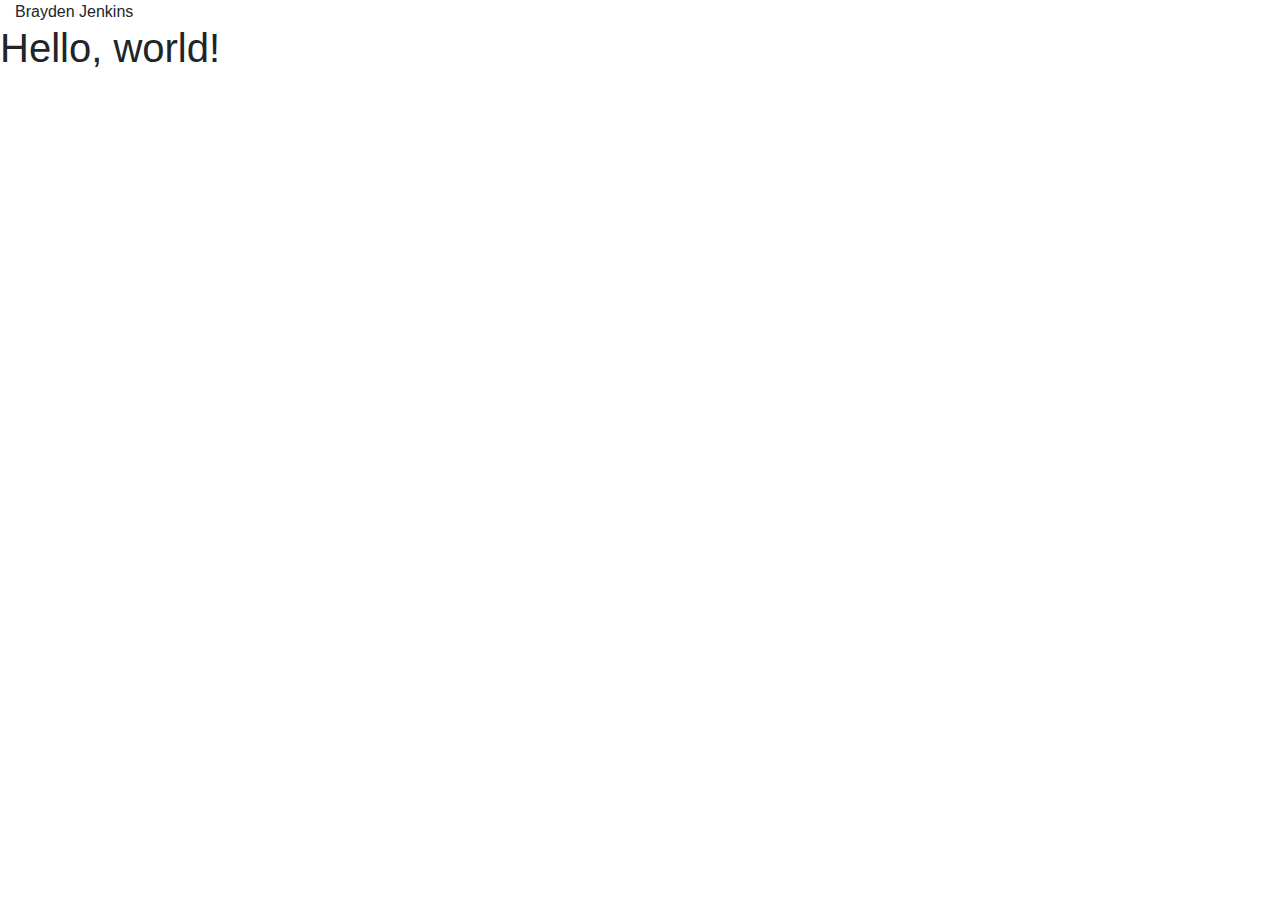
==== index.html @ e6d949d1 "Update index.html" ====
<!doctype html>
<html lang="en">
  <head>
    <!-- Required meta tags -->
    <meta charset="utf-8">
    <meta name="viewport" content="width=device-width, initial-scale=1, shrink-to-fit=no">

    <!-- Bootstrap CSS -->
    <link rel="stylesheet" href="https://stackpath.bootstrapcdn.com/bootstrap/4.3.1/css/bootstrap.min.css" integrity="sha384-ggOyR0iXCbMQv3Xipma34MD+dH/1fQ784/j6cY/iJTQUOhcWr7x9JvoRxT2MZw1T" crossorigin="anonymous">

    <title>Hello, world!</title>
  </head>
  <body>
    <div class="container-fluid">
      Brayden Jenkins
    </div>
    <h1>Hello, world!</h1>

    <!-- Optional JavaScript -->
    <!-- jQuery first, then Popper.js, then Bootstrap JS -->
    <script src="https://code.jquery.com/jquery-3.3.1.slim.min.js" integrity="sha384-q8i/X+965DzO0rT7abK41JStQIAqVgRVzpbzo5smXKp4YfRvH+8abtTE1Pi6jizo" crossorigin="anonymous"></script>
    <script src="https://cdnjs.cloudflare.com/ajax/libs/popper.js/1.14.7/umd/popper.min.js" integrity="sha384-UO2eT0CpHqdSJQ6hJty5KVphtPhzWj9WO1clHTMGa3JDZwrnQq4sF86dIHNDz0W1" crossorigin="anonymous"></script>
    <script src="https://stackpath.bootstrapcdn.com/bootstrap/4.3.1/js/bootstrap.min.js" integrity="sha384-JjSmVgyd0p3pXB1rRibZUAYoIIy6OrQ6VrjIEaFf/nJGzIxFDsf4x0xIM+B07jRM" crossorigin="anonymous"></script>
  </body>
</html>
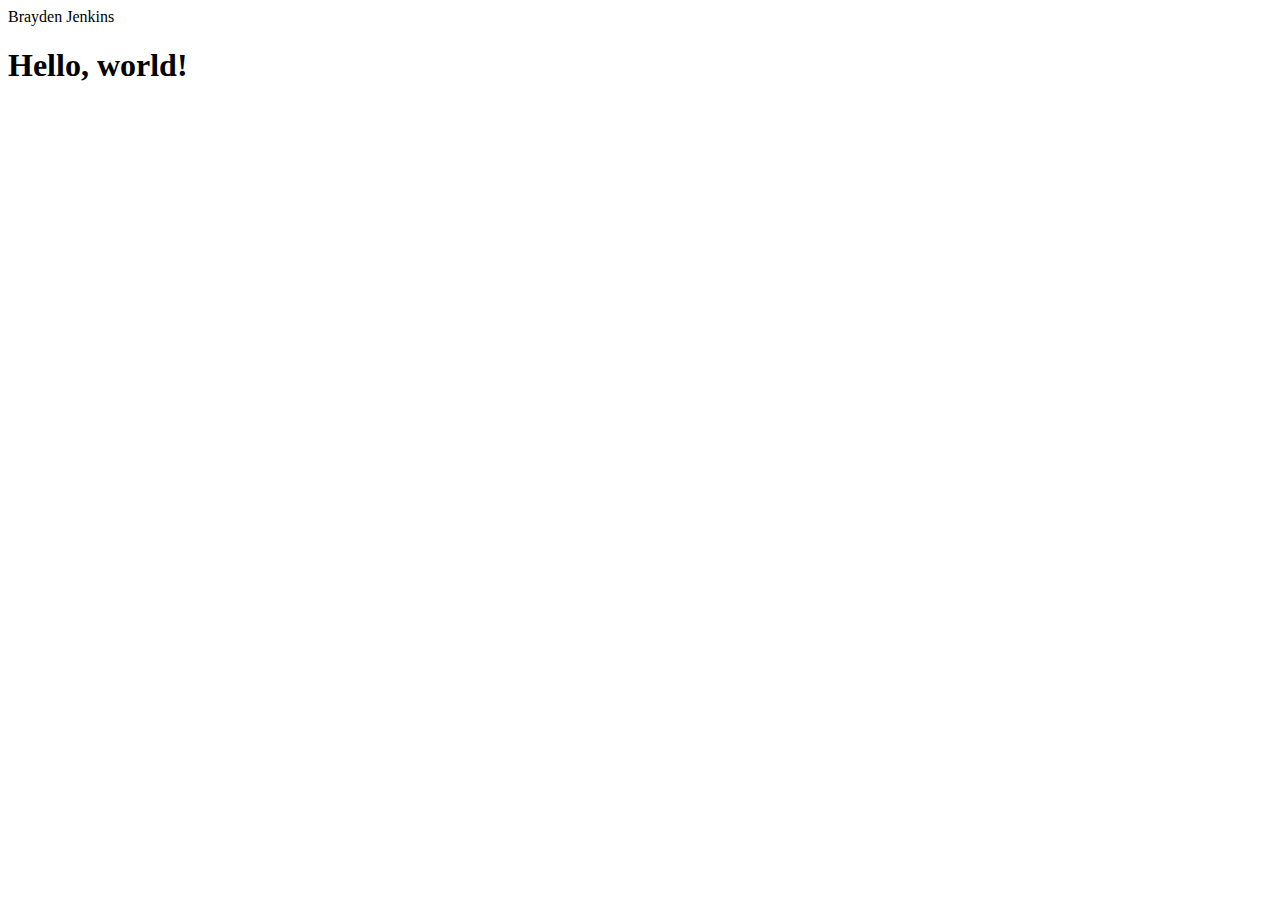
==== commit 741e424c: "Removed Bootstrap" ====
--- a/index.html
+++ b/index.html
@@ -5,21 +5,14 @@
     <meta charset="utf-8">
     <meta name="viewport" content="width=device-width, initial-scale=1, shrink-to-fit=no">
 
-    <!-- Bootstrap CSS -->
-    <link rel="stylesheet" href="https://stackpath.bootstrapcdn.com/bootstrap/4.3.1/css/bootstrap.min.css" integrity="sha384-ggOyR0iXCbMQv3Xipma34MD+dH/1fQ784/j6cY/iJTQUOhcWr7x9JvoRxT2MZw1T" crossorigin="anonymous">
-
-    <title>Hello, world!</title>
+    <title>Brayden Jenkins</title>
   </head>
   <body>
-    <div class="container-fluid">
+    
+    <div>
       Brayden Jenkins
     </div>
     <h1>Hello, world!</h1>
 
-    <!-- Optional JavaScript -->
-    <!-- jQuery first, then Popper.js, then Bootstrap JS -->
-    <script src="https://code.jquery.com/jquery-3.3.1.slim.min.js" integrity="sha384-q8i/X+965DzO0rT7abK41JStQIAqVgRVzpbzo5smXKp4YfRvH+8abtTE1Pi6jizo" crossorigin="anonymous"></script>
-    <script src="https://cdnjs.cloudflare.com/ajax/libs/popper.js/1.14.7/umd/popper.min.js" integrity="sha384-UO2eT0CpHqdSJQ6hJty5KVphtPhzWj9WO1clHTMGa3JDZwrnQq4sF86dIHNDz0W1" crossorigin="anonymous"></script>
-    <script src="https://stackpath.bootstrapcdn.com/bootstrap/4.3.1/js/bootstrap.min.js" integrity="sha384-JjSmVgyd0p3pXB1rRibZUAYoIIy6OrQ6VrjIEaFf/nJGzIxFDsf4x0xIM+B07jRM" crossorigin="anonymous"></script>
   </body>
 </html>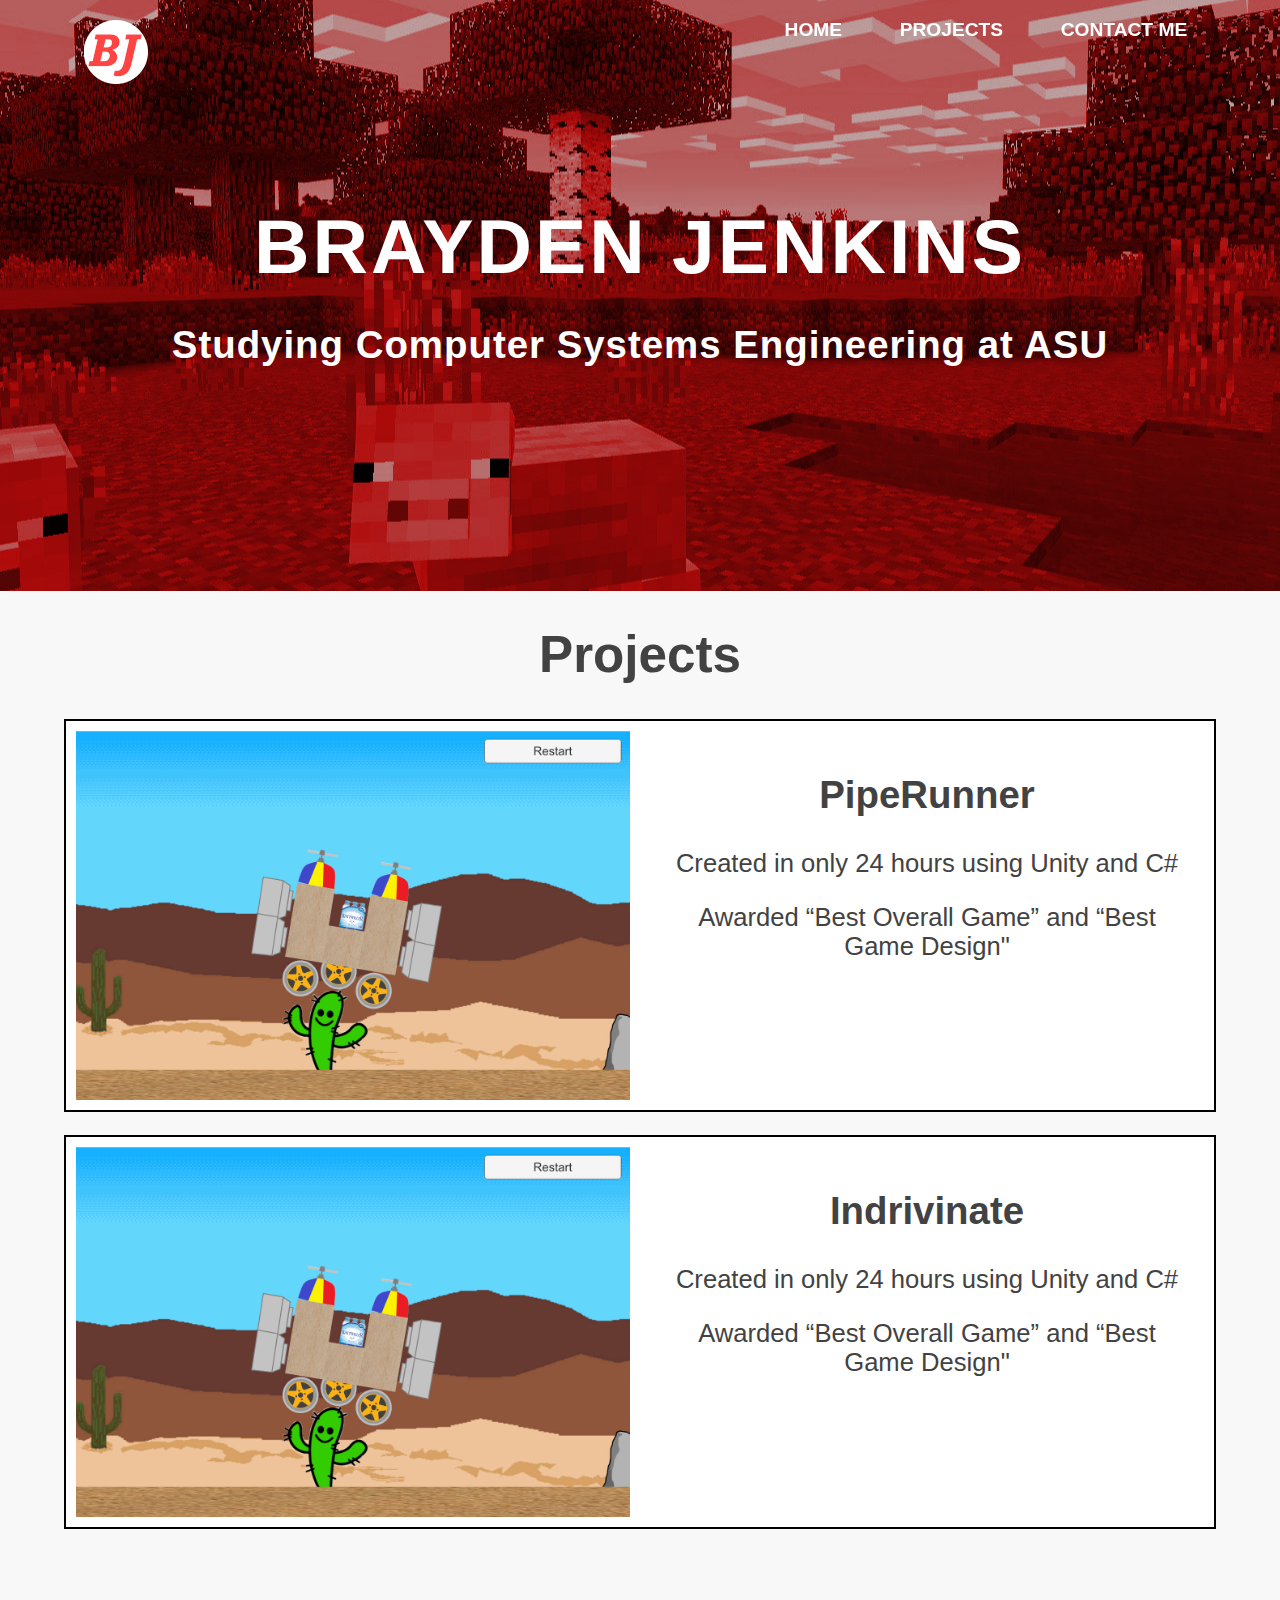
==== commit 87a5b9ce: "Projects Started" ====
--- a/index.html
+++ b/index.html
@@ -4,15 +4,43 @@
     <!-- Required meta tags -->
     <meta charset="utf-8">
     <meta name="viewport" content="width=device-width, initial-scale=1, shrink-to-fit=no">
-
+    <link rel="stylesheet" type="text/css" href="styles.css">
     <title>Brayden Jenkins</title>
   </head>
   <body>
-    
-    <div>
-      Brayden Jenkins
+    <header>
+      <div class="page-wrap">
+        <a id="logo" href="/index.html"></a>
+        <ul>
+          <li><a class="tab" href="/index.html">Home</a></li>
+          <li><a class="tab" href="/index.html#Projects">Projects</a></li>
+          <li><a class="tab" href="">Contact Me</a></li>
+        </ul>
+      </div>
+    </header>
+    <div id="me">
+    <h1 id="name" class="center">BRAYDEN JENKINS</h1>
+    <h2 id="description" class="center">Studying Computer Systems Engineering at ASU</h2>
     </div>
-    <h1>Hello, world!</h1>
-
+    <div id="portfolio" class="page-wrap center">
+      <a name="Projects"></a>
+      <h1 class="title">Projects</h1>
+      <div id="piperunner" class="project">
+        <img class="projectimg" src="/images/indrivinate.jpg">
+        <div class="projectdescription">
+            <h2 class="projecttitle">PipeRunner</h2>
+            <p>Created in only 24 hours using Unity and C#</p>
+            <p>Awarded “Best Overall Game” and “Best Game Design"</p>
+        </div>
+      </div>
+      <div id="indrivinate" class="project">
+          <img class="projectimg" src="/images/indrivinate.jpg">
+          <div class="projectdescription">
+              <h2 class="projecttitle">Indrivinate</h2>
+              <p>Created in only 24 hours using Unity and C#</p>
+              <p>Awarded “Best Overall Game” and “Best Game Design"</p>
+          </div>
+        </div>
+    </div>
   </body>
 </html>--- a/styles.css
+++ b/styles.css
@@ -0,0 +1,123 @@
+* {
+    font-family: Helvetica, "Segoe UI", Tahoma, Geneva, Verdana, sans-serif;
+}
+body{
+    min-height: 1600px;
+    margin: 0;
+    background: #f8f8f8;
+}
+.profilepic {
+    display: block;
+    margin-left: auto;
+    margin-right: auto;
+    width: 20%;
+    border-radius: 50%;
+    border: 3px solid black;
+}
+.center {
+    text-align: center;
+}
+#logo {
+    background-image: url("/images/logo.png");
+    width: 64px;
+    height: 64px;
+    margin: 20px;
+    color: black;
+    float: left;
+    -webkit-transition: all 0.2s ease-in-out;
+    -moz-transition: all 0.2s ease-in-out;
+    -o-transition: all 0.2s ease-in-out;
+    transition: all 0.2s ease-in-out;
+}
+#logo:hover {
+    -webkit-transform: scale(1.08) rotate(-15deg) translate(0, 0) skew(0deg, 0deg);
+    -moz-transform: scale(1.08) rotate(-15deg) translate(0, 0) skew(0deg, 0deg);
+    -o-transform: scale(1.08) rotate(-15deg) translate(0, 0) skew(0deg, 0deg);
+    transform: scale(1.08) rotate(-15deg) translate(0, 0) skew(0deg, 0deg); }
+#me {
+    background: url("/images/background.jpg");
+    background-repeat: no-repeat;
+    background-position: 50% 50%;
+    display: block;
+    padding: 12em 0;
+    margin: 0;
+    clear: both;
+    color: white;
+}
+#name {
+    letter-spacing: 3px;
+    margin: 10px;
+    font-size: 6vw;
+
+}
+#description{
+    font-size: 3vw;
+    letter-spacing: 1px;
+}
+ul {
+    list-style-type: none;
+    margin: 0;
+    padding: 0;
+    overflow: hidden;
+    float: right;
+}
+li{
+    float: left;
+}
+header {
+    top: 0;
+    position: fixed;
+    width: 100%;
+}
+.tab {
+    display: block;
+    padding: 0.5em 1.5em 0.5em 1.5em;
+    margin-top: 0.5em;
+    font-size: 1.5vw;
+    font-weight: bold;
+    text-transform: uppercase;
+    text-decoration: none;
+    color: white;
+    
+}
+.tab:hover {
+    border-bottom: 4px solid white;
+    -webkit-transition: all 0.2s ease-in-out;
+    -moz-transition: all 0.2s ease-in-out;
+    -o-transition: all 0.2s ease-in-out;
+    transition: all 0.2s ease-in-out;
+}
+.page-wrap {
+    width: 90%;
+    margin: 0 auto;
+}
+.title {
+    font-size: 4vw;
+    color: #424242;
+    margin: 3%;
+}
+.project {
+    overflow:hidden;
+    border: 2px solid black;
+    background-color: white;
+    color:#424242;
+    margin-bottom: 2%;
+}
+.projectimg {
+    width: calc(50% - 20px);
+    float: left;
+    margin: 10px;
+}
+.projecttitle {
+    font-size: 3vw;
+    text-align: center;
+}
+.projectdescription {
+    display: block;
+    width: calc(50% - 40px);
+    height: calc(100% - 40px);
+    float: left;
+    font-size: 2vw;
+    margin: 20px;
+    text-align: center;
+}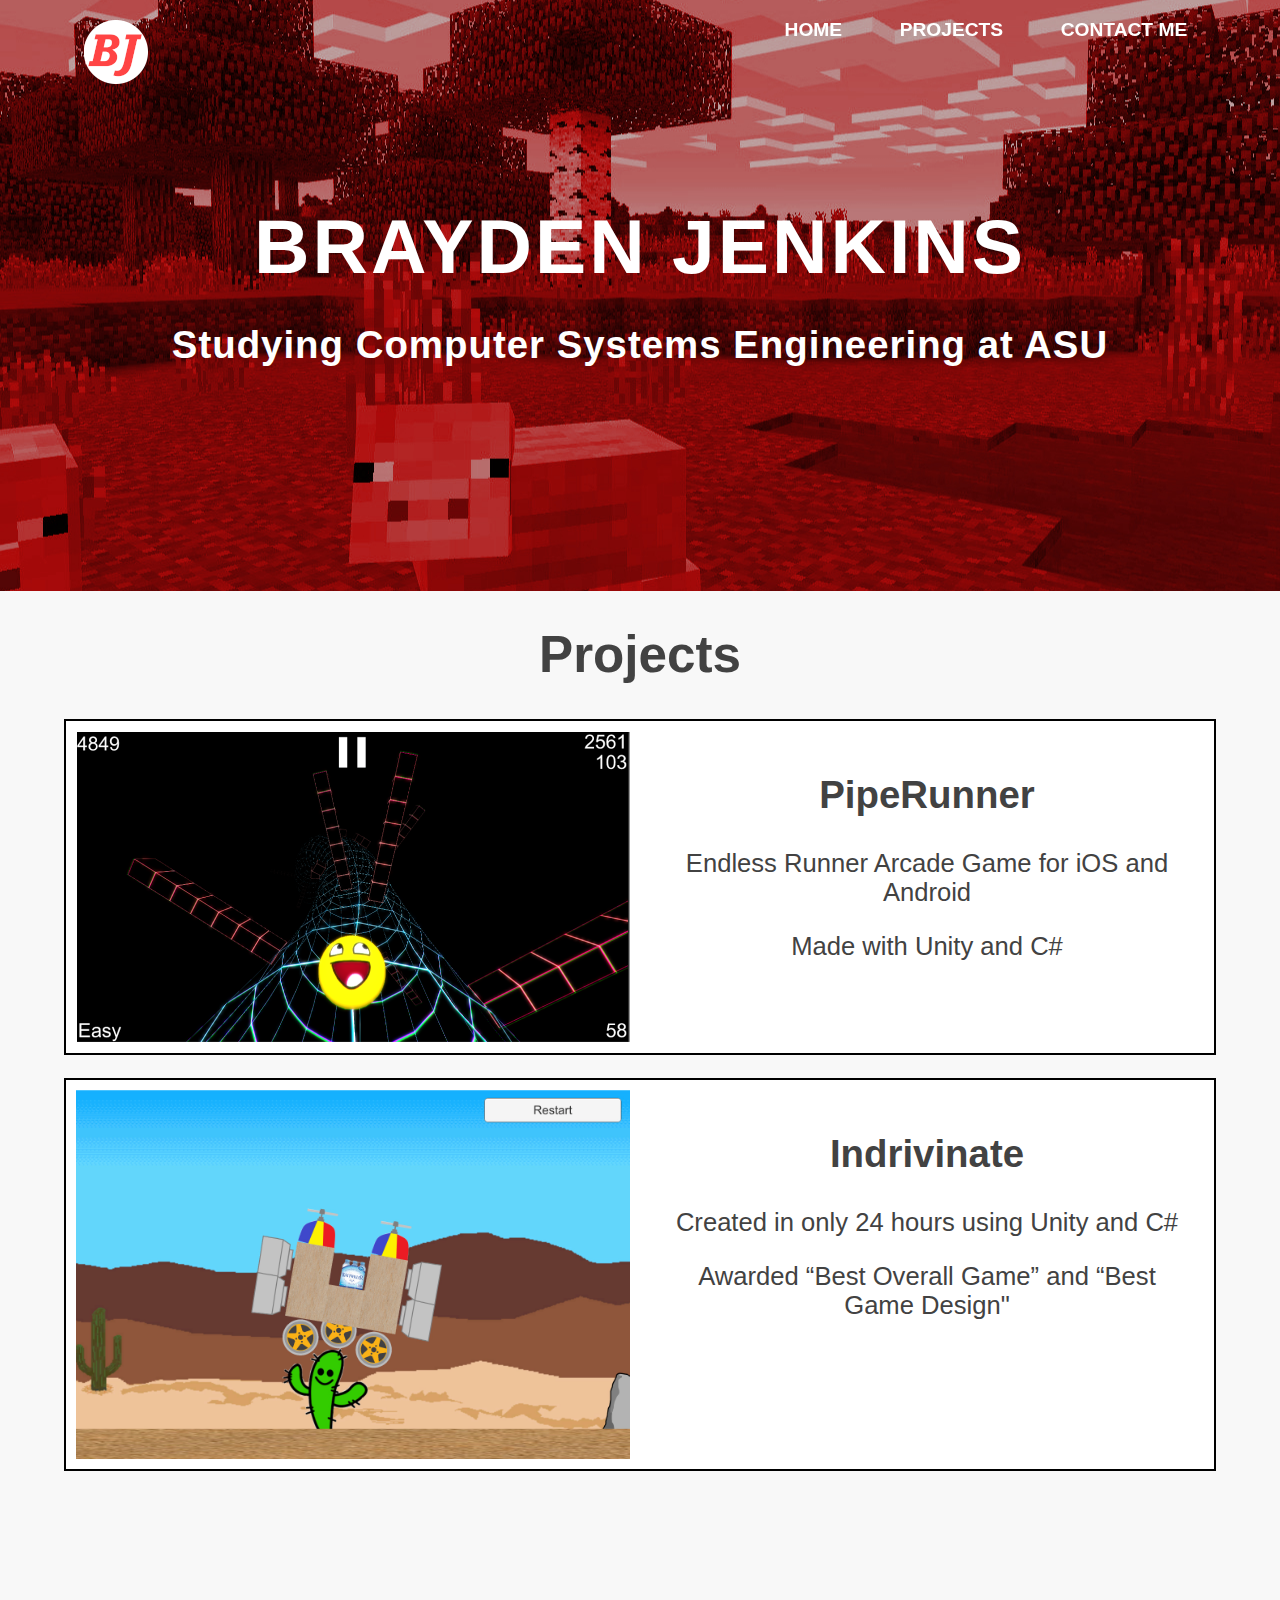
==== commit 719660de: "Added PipeRunner" ====
--- a/index.html
+++ b/index.html
@@ -26,11 +26,11 @@
       <a name="Projects"></a>
       <h1 class="title">Projects</h1>
       <div id="piperunner" class="project">
-        <img class="projectimg" src="/images/indrivinate.jpg">
+        <img class="projectimg" src="/images/pipe2.PNG">
         <div class="projectdescription">
             <h2 class="projecttitle">PipeRunner</h2>
-            <p>Created in only 24 hours using Unity and C#</p>
-            <p>Awarded “Best Overall Game” and “Best Game Design"</p>
+            <p>Endless Runner Arcade Game for iOS and Android</p>
+            <p>Made with Unity and C#</p>
         </div>
       </div>
       <div id="indrivinate" class="project">
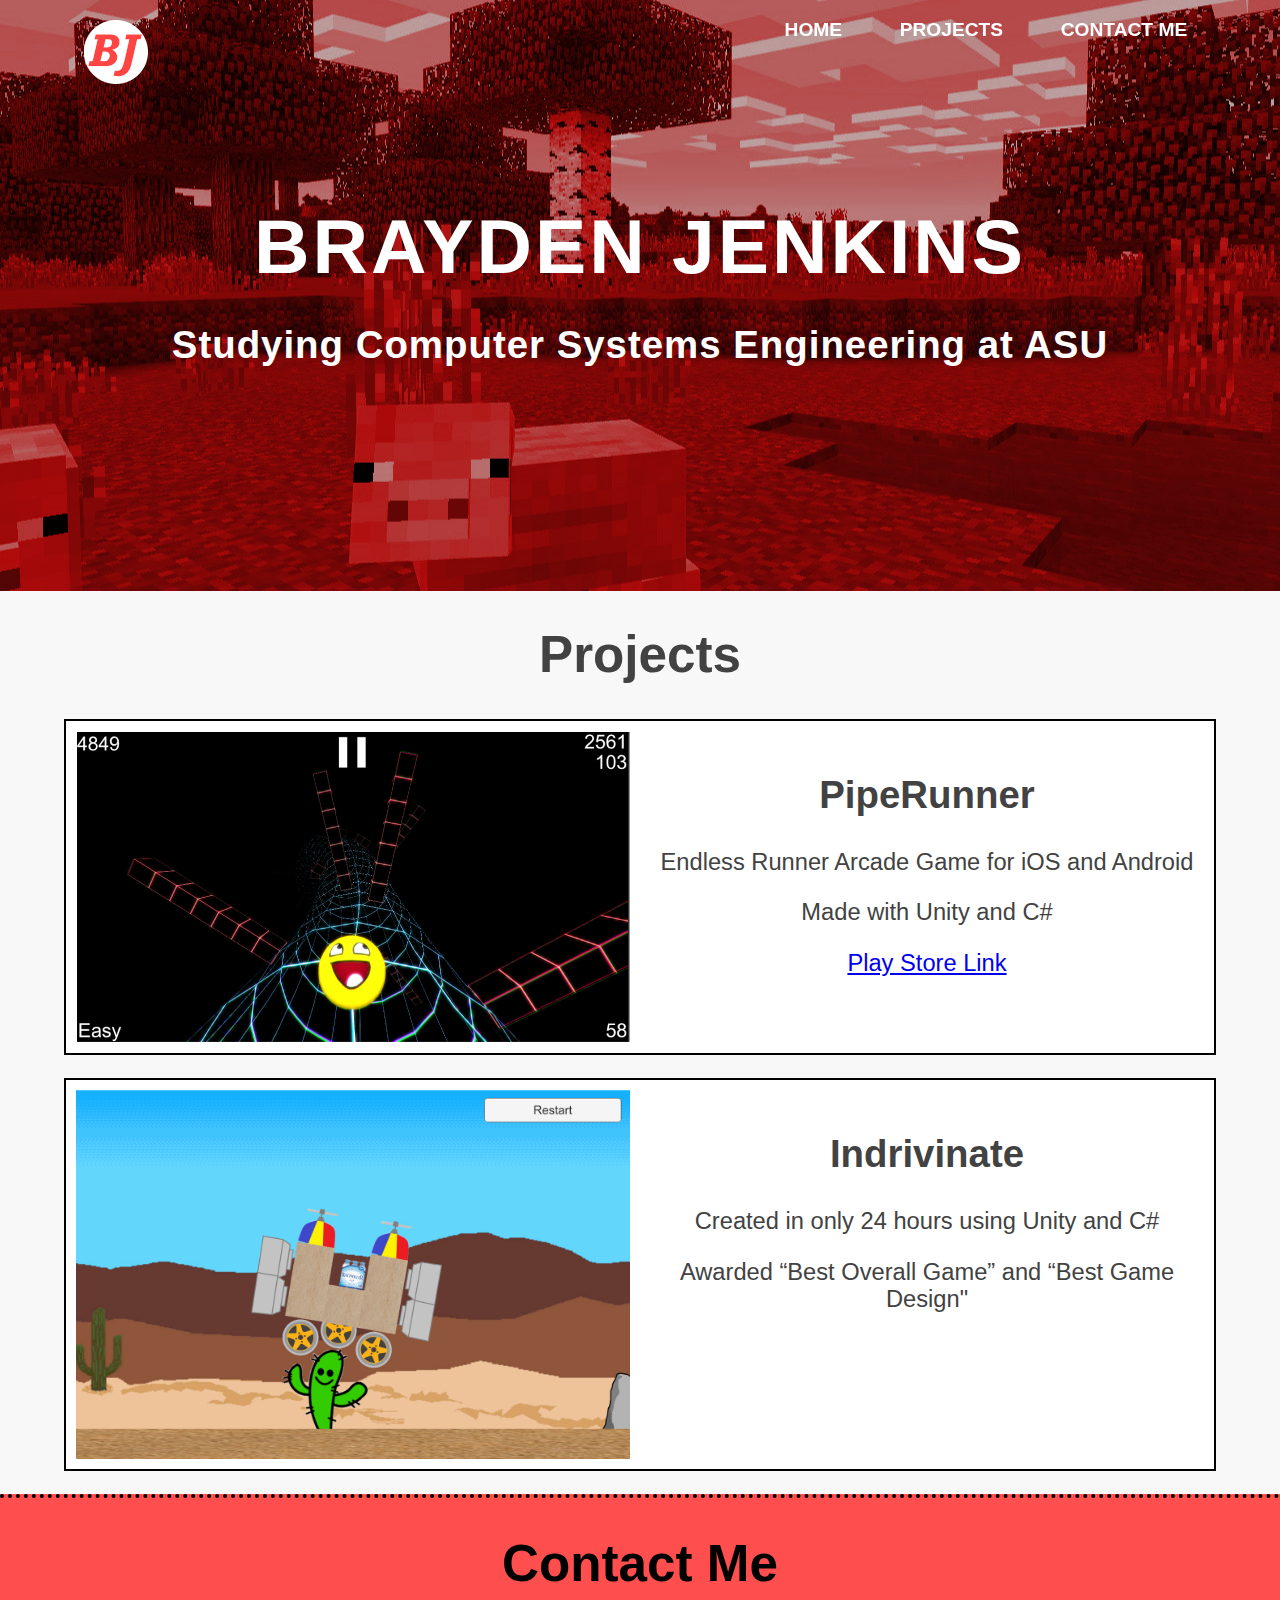
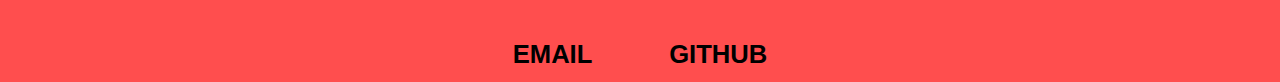
==== commit b09f1a25: "Contacts Updated" ====
--- a/index.html
+++ b/index.html
@@ -8,6 +8,7 @@
     <title>Brayden Jenkins</title>
   </head>
   <body>
+    <!--Header-->
     <header>
       <div class="page-wrap">
         <a id="logo" href="/index.html"></a>
@@ -18,10 +19,14 @@
         </ul>
       </div>
     </header>
+    <!--End Header-->
+    <!--About me div-->
     <div id="me">
-    <h1 id="name" class="center">BRAYDEN JENKINS</h1>
-    <h2 id="description" class="center">Studying Computer Systems Engineering at ASU</h2>
+      <h1 id="name" class="center">BRAYDEN JENKINS</h1>
+      <h2 id="description" class="center">Studying Computer Systems Engineering at ASU</h2>
     </div>
+    <!--End About Me-->
+    <!--Begin Portfolio-->
     <div id="portfolio" class="page-wrap center">
       <a name="Projects"></a>
       <h1 class="title">Projects</h1>
@@ -31,16 +36,31 @@
             <h2 class="projecttitle">PipeRunner</h2>
             <p>Endless Runner Arcade Game for iOS and Android</p>
             <p>Made with Unity and C#</p>
+            <a href="https://play.google.com/store/apps/details?id=com.Brady.PipeRunner&hl=en_US">Play Store Link</a>
         </div>
       </div>
       <div id="indrivinate" class="project">
-          <img class="projectimg" src="/images/indrivinate.jpg">
-          <div class="projectdescription">
-              <h2 class="projecttitle">Indrivinate</h2>
-              <p>Created in only 24 hours using Unity and C#</p>
-              <p>Awarded “Best Overall Game” and “Best Game Design"</p>
-          </div>
+        <img class="projectimg" src="/images/indrivinate.jpg">
+        <div class="projectdescription">
+          <h2 class="projecttitle">Indrivinate</h2>
+          <p>Created in only 24 hours using Unity and C#</p>
+          <p>Awarded “Best Overall Game” and “Best Game Design"</p>
         </div>
+      </div>
+    </div>
+    <!--End Portfolio-->
+    <div style="background-color: #ff4e4e;border-top: 4px dotted black;">
+      <!--Contact Me Div-->
+      <div id="contact" class="page-wrap center" style="padding-top:1px;">
+        <a name="ContactMe"></a>
+        <h1 class="title" style="color:black;">Contact Me</h1>
+        <div style="display:table; margin:0px auto;">
+          <ul id="contactlist">
+            <li><a class="contact" href="mailto:braydenjenkins01@gmail.com">Email</a></li>
+            <li><a class="contact" href="https://github.com/BraydenJenkins">GitHub</a></li>
+          </ul>
+        </div>
+      </div>
     </div>
   </body>
 </html>--- a/styles.css
+++ b/styles.css
@@ -1,5 +1,5 @@
 * {
-    font-family: Helvetica, "Segoe UI", Tahoma, Geneva, Verdana, sans-serif;
+    font-family: "Segoe UI", Tahoma, Geneva, Verdana, sans-serif;
 }
 body{
     min-height: 1600px;
@@ -117,7 +117,25 @@
     width: calc(50% - 40px);
     height: calc(100% - 40px);
     float: left;
-    font-size: 2vw;
+    font-size: 1.85vw;
     margin: 20px;
     text-align: center;
+}
+.contact {
+    display: block;
+    padding: 0.5em 1.5em 0.5em 1.5em;
+    margin-top: 0em;
+    font-size: 2vw;
+    font-weight: bold;
+    text-transform: uppercase;
+    text-decoration: none;
+    color: black;
+}
+#contactlist {
+    display:block;
+    margin-left:auto;
+    margin-right:auto;
+    padding:0;
+    float:left;
+    width: 100%;
 }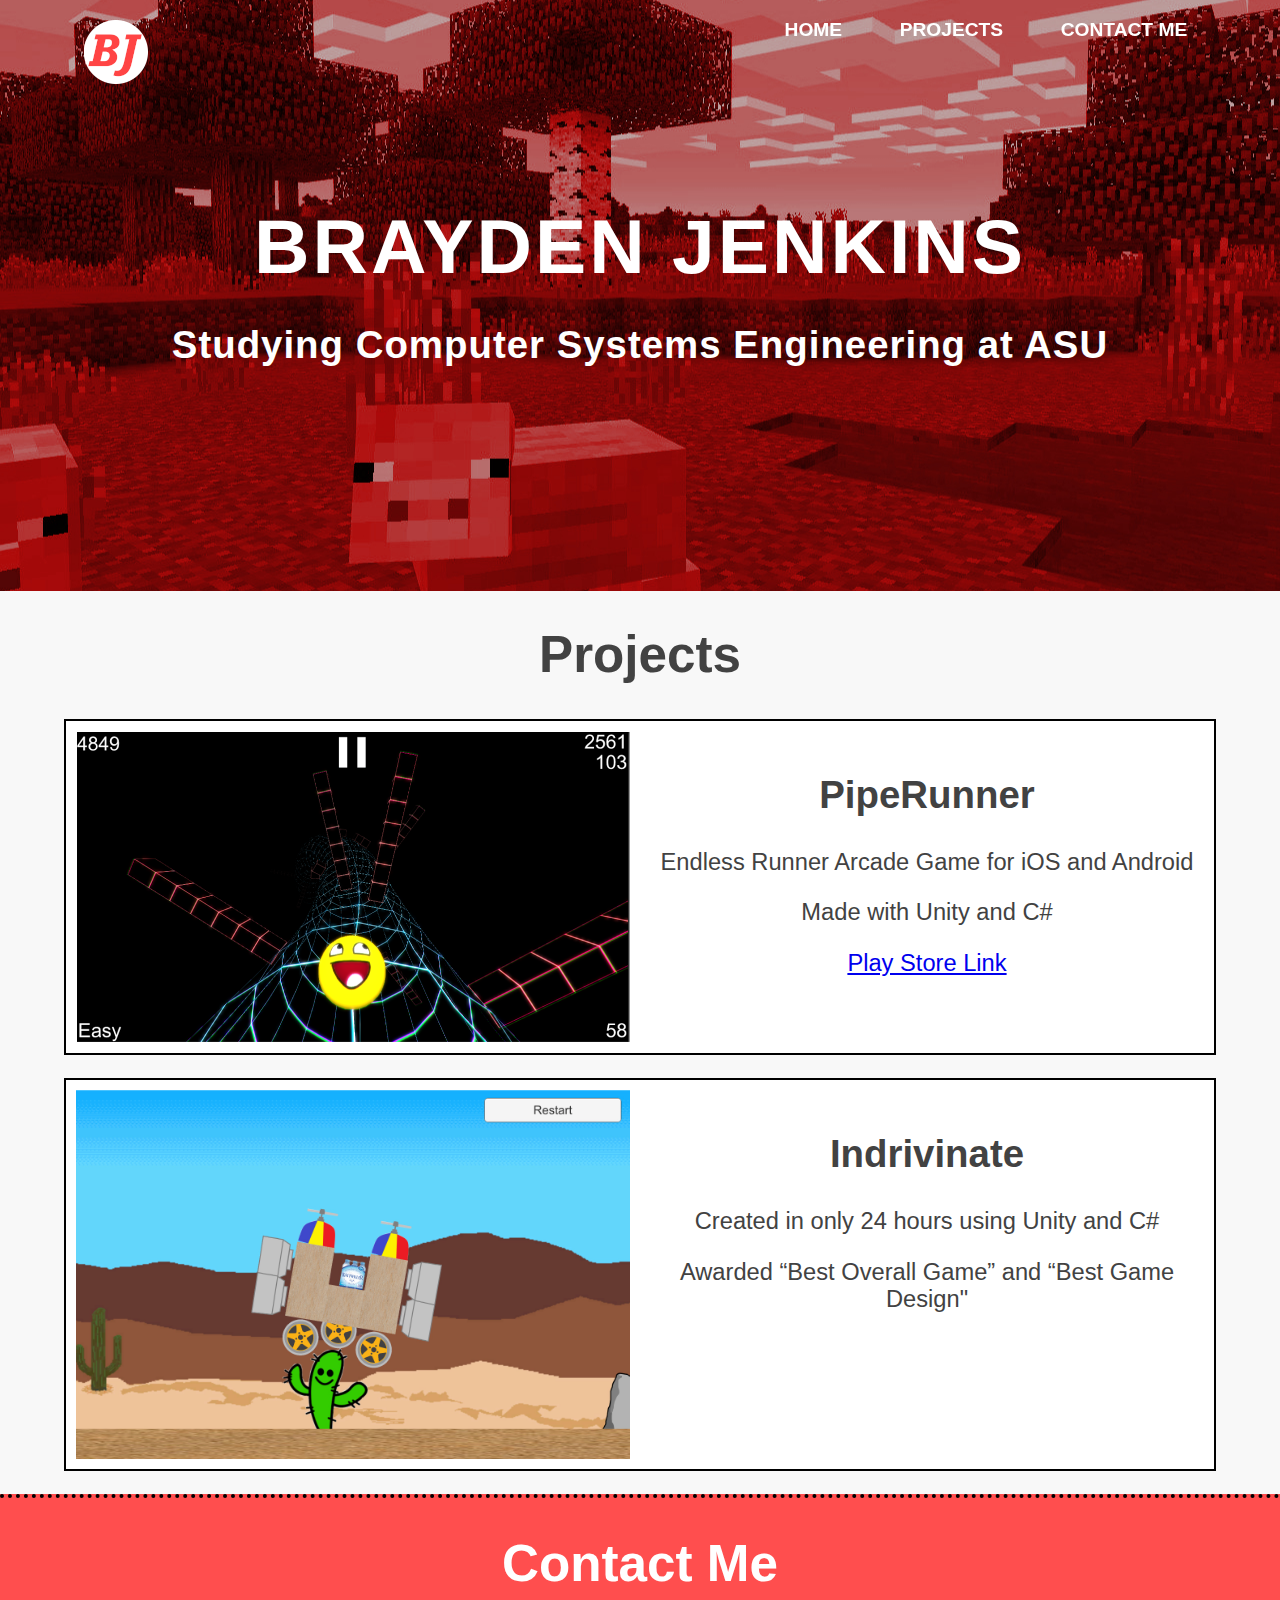
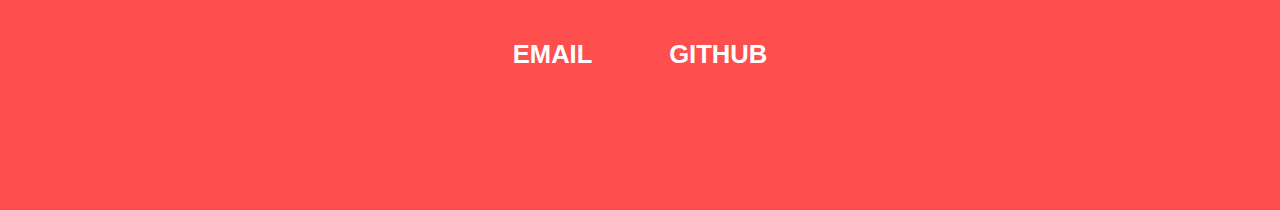
==== commit 9720b11d: "Added JS" ====
--- a/index.html
+++ b/index.html
@@ -11,11 +11,11 @@
     <!--Header-->
     <header>
       <div class="page-wrap">
-        <a id="logo" href="/index.html"></a>
+        <div id="logo"></div>
         <ul>
           <li><a class="tab" href="/index.html">Home</a></li>
           <li><a class="tab" href="/index.html#Projects">Projects</a></li>
-          <li><a class="tab" href="">Contact Me</a></li>
+          <li><a class="tab" href="/index.html#ContactMe">Contact Me</a></li>
         </ul>
       </div>
     </header>
@@ -49,11 +49,11 @@
       </div>
     </div>
     <!--End Portfolio-->
-    <div style="background-color: #ff4e4e;border-top: 4px dotted black;">
+    <div style="background-color: #ff4e4e;border-top: 4px dotted black;padding-bottom:10%;">
       <!--Contact Me Div-->
       <div id="contact" class="page-wrap center" style="padding-top:1px;">
         <a name="ContactMe"></a>
-        <h1 class="title" style="color:black;">Contact Me</h1>
+        <h1 class="title" style="color:white;">Contact Me</h1>
         <div style="display:table; margin:0px auto;">
           <ul id="contactlist">
             <li><a class="contact" href="mailto:braydenjenkins01@gmail.com">Email</a></li>
@@ -62,5 +62,6 @@
         </div>
       </div>
     </div>
+    <script src="app.js" charset="utf-8"></script>
   </body>
 </html>--- a/styles.css
+++ b/styles.css
@@ -2,7 +2,6 @@
     font-family: "Segoe UI", Tahoma, Geneva, Verdana, sans-serif;
 }
 body{
-    min-height: 1600px;
     margin: 0;
     background: #f8f8f8;
 }
@@ -129,7 +128,14 @@
     font-weight: bold;
     text-transform: uppercase;
     text-decoration: none;
-    color: black;
+    color: white;
+}
+.contact:hover{
+    border-bottom: 4px solid white;
+    -webkit-transition: all 0.2s ease-in-out;
+    -moz-transition: all 0.2s ease-in-out;
+    -o-transition: all 0.2s ease-in-out;
+    transition: all 0.2s ease-in-out;
 }
 #contactlist {
     display:block;
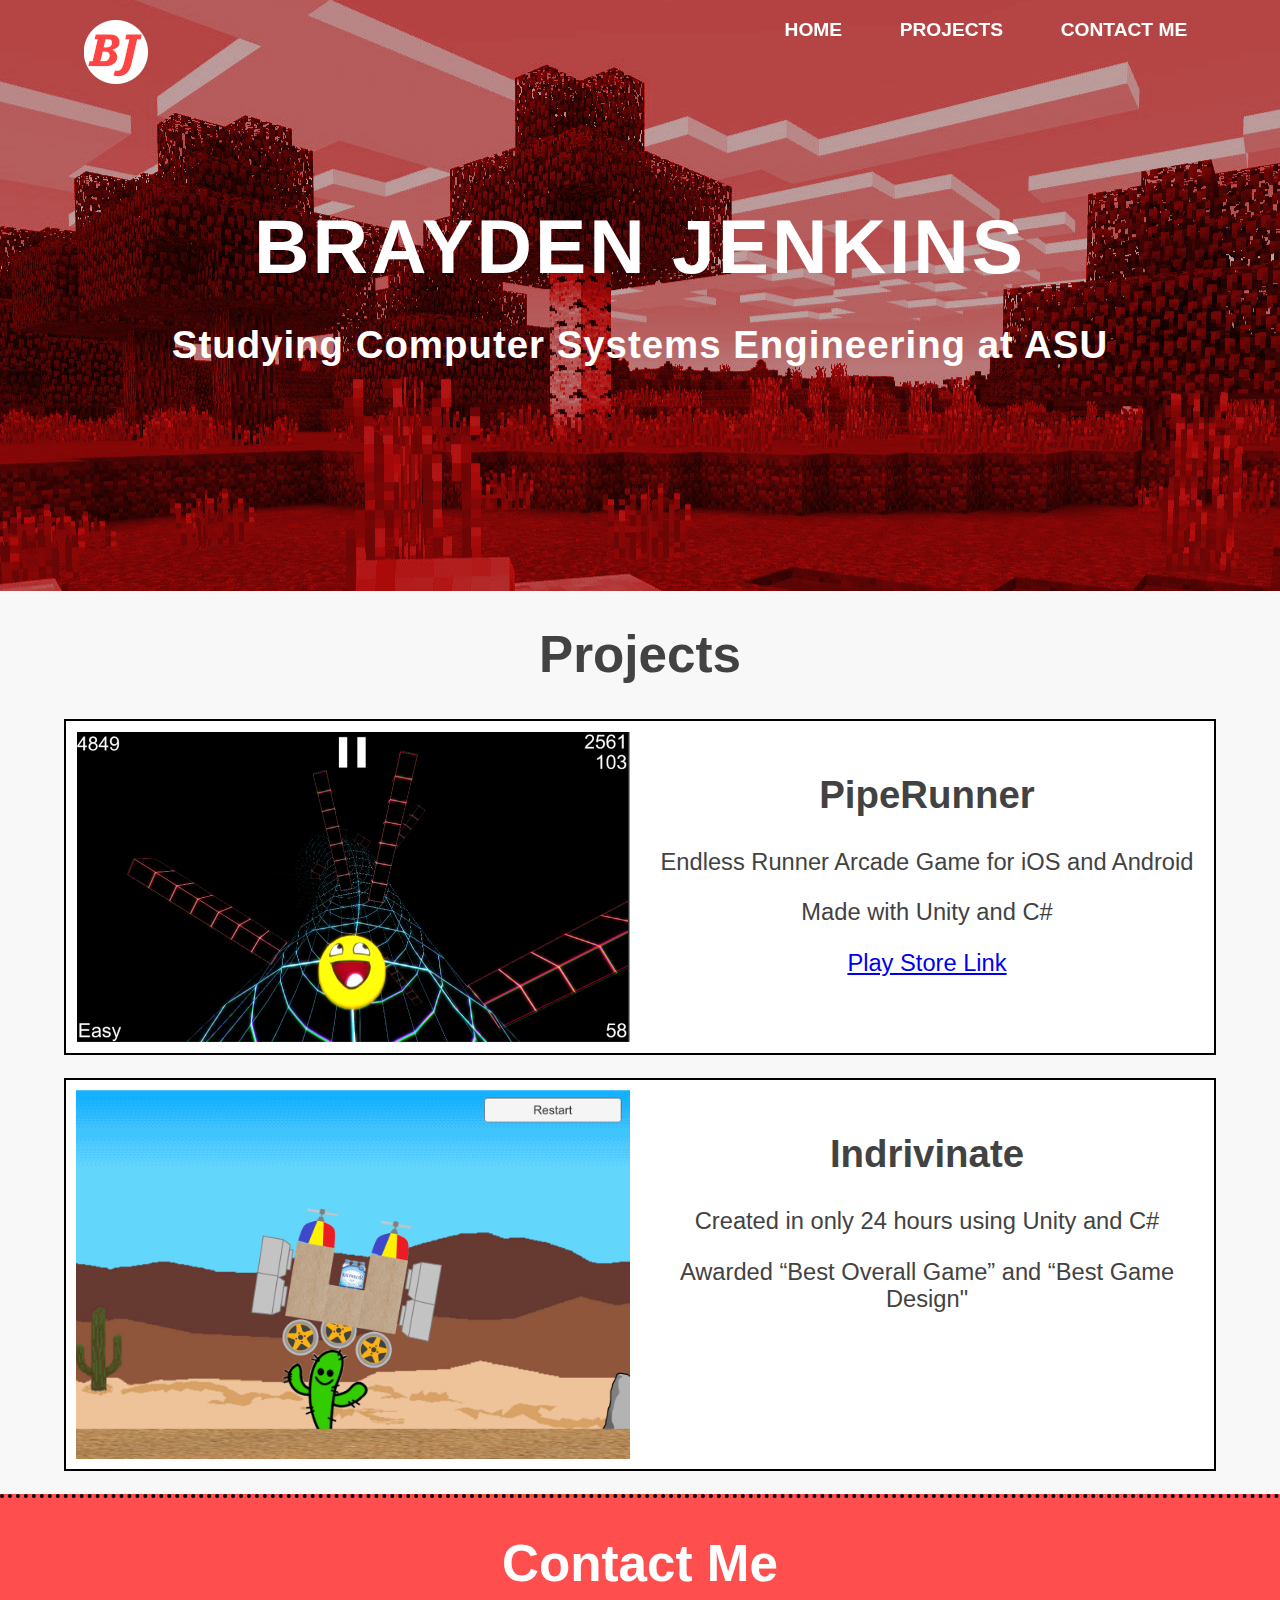
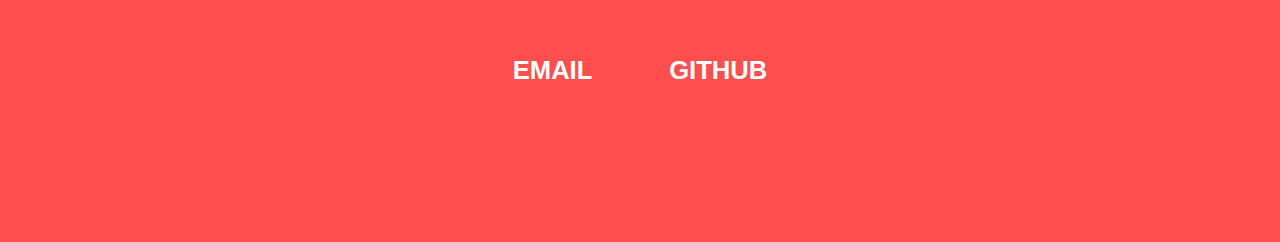
==== commit d20e1977: "Added Parallax effect and transitions" ====
--- a/index.html
+++ b/index.html
@@ -12,7 +12,7 @@
     <header>
       <div class="page-wrap">
         <div id="logo"></div>
-        <ul>
+        <ul id="tabs">
           <li><a class="tab" href="/index.html">Home</a></li>
           <li><a class="tab" href="/index.html#Projects">Projects</a></li>
           <li><a class="tab" href="/index.html#ContactMe">Contact Me</a></li>
--- a/styles.css
+++ b/styles.css
@@ -37,6 +37,7 @@
     background: url("/images/background.jpg");
     background-repeat: no-repeat;
     background-position: 50% 50%;
+    background-attachment: fixed;
     display: block;
     padding: 12em 0;
     margin: 0;
@@ -53,14 +54,26 @@
     font-size: 3vw;
     letter-spacing: 1px;
 }
-ul {
+#tabs {
     list-style-type: none;
     margin: 0;
     padding: 0;
     overflow: hidden;
     float: right;
 }
+.headerBG{
+    background-color: white;
+    border-radius: 0px 0px 25px 25px;
+    border-style: solid;
+    border-color: black;
+    border-width: 3px;
+    -webkit-transition: background-color 0.2s ease-in-out;
+    -moz-transition: background-color 0.2s ease-in-out;
+    -o-transition: background-color 0.2s ease-in-out;
+    transition: background-color 0.2s ease-in-out, border-width 0.2s ease-in-out;
+}
 li{
+    list-style-type: none;
     float: left;
 }
 header {
@@ -76,11 +89,35 @@
     font-weight: bold;
     text-transform: uppercase;
     text-decoration: none;
-    color: white;
-    
+    color: white;   
+    -webkit-transition: all 0.2s ease-in-out;
+    -moz-transition: all 0.2s ease-in-out;
+    -o-transition: all 0.2s ease-in-out;
+    transition: all 0.2s ease-in-out;
+}
+.tabBG{
+    display: block;
+    padding: 0.5em 1.5em 0.5em 1.5em;
+    margin-top: 0.5em;
+    font-size: 1.5vw;
+    font-weight: bold;
+    text-transform: uppercase;
+    text-decoration: none;
+    color: black;
+    -webkit-transition: all 0.2s ease-in-out;
+    -moz-transition: all 0.2s ease-in-out;
+    -o-transition: all 0.2s ease-in-out;
+    transition: all 0.2s ease-in-out;
 }
 .tab:hover {
     border-bottom: 4px solid white;
+    -webkit-transition: all 0.2s ease-in-out;
+    -moz-transition: all 0.2s ease-in-out;
+    -o-transition: all 0.2s ease-in-out;
+    transition: all 0.2s ease-in-out;
+}
+.tabBG:hover {
+    color: gray;
     -webkit-transition: all 0.2s ease-in-out;
     -moz-transition: all 0.2s ease-in-out;
     -o-transition: all 0.2s ease-in-out;
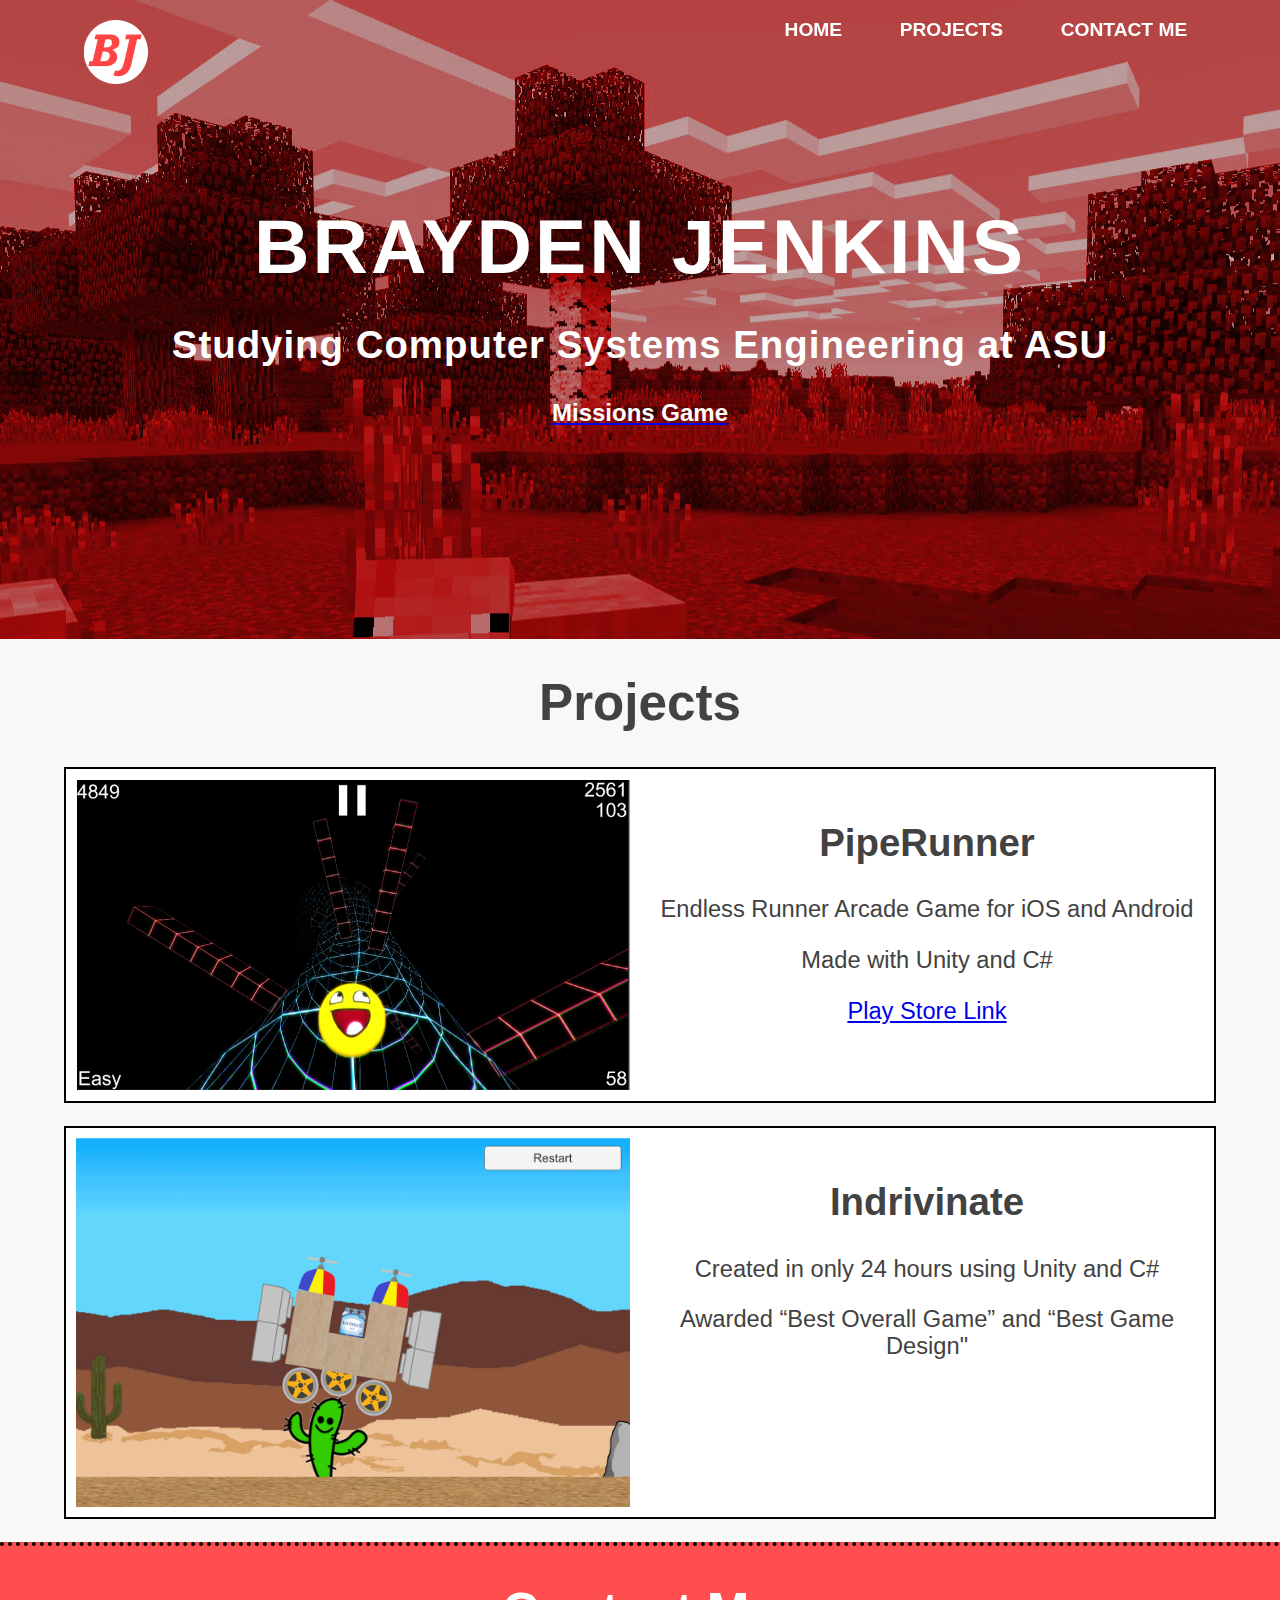
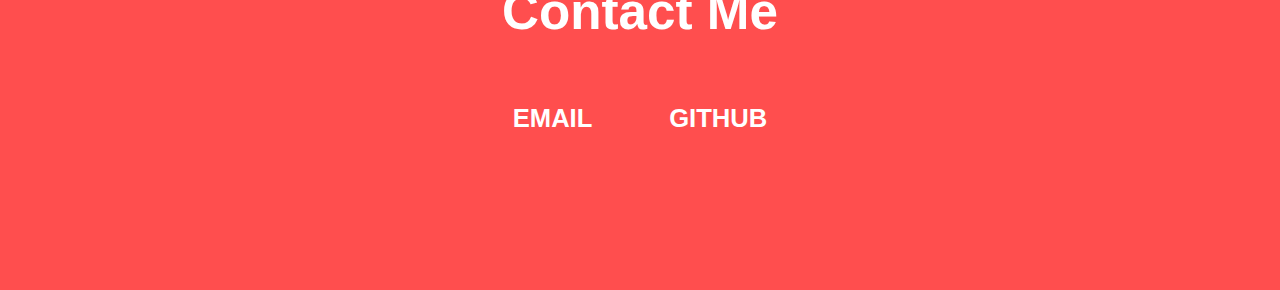
==== commit 13a77846: "Added Missions Game" ====
--- a/index.html
+++ b/index.html
@@ -24,6 +24,11 @@
     <div id="me">
       <h1 id="name" class="center">BRAYDEN JENKINS</h1>
       <h2 id="description" class="center">Studying Computer Systems Engineering at ASU</h2>
+      <div class="center">
+        <a href="missions.html">
+          <h2 style="color:white;">Missions Game</h2>
+        </a>
+      </div>
     </div>
     <!--End About Me-->
     <!--Begin Portfolio-->
